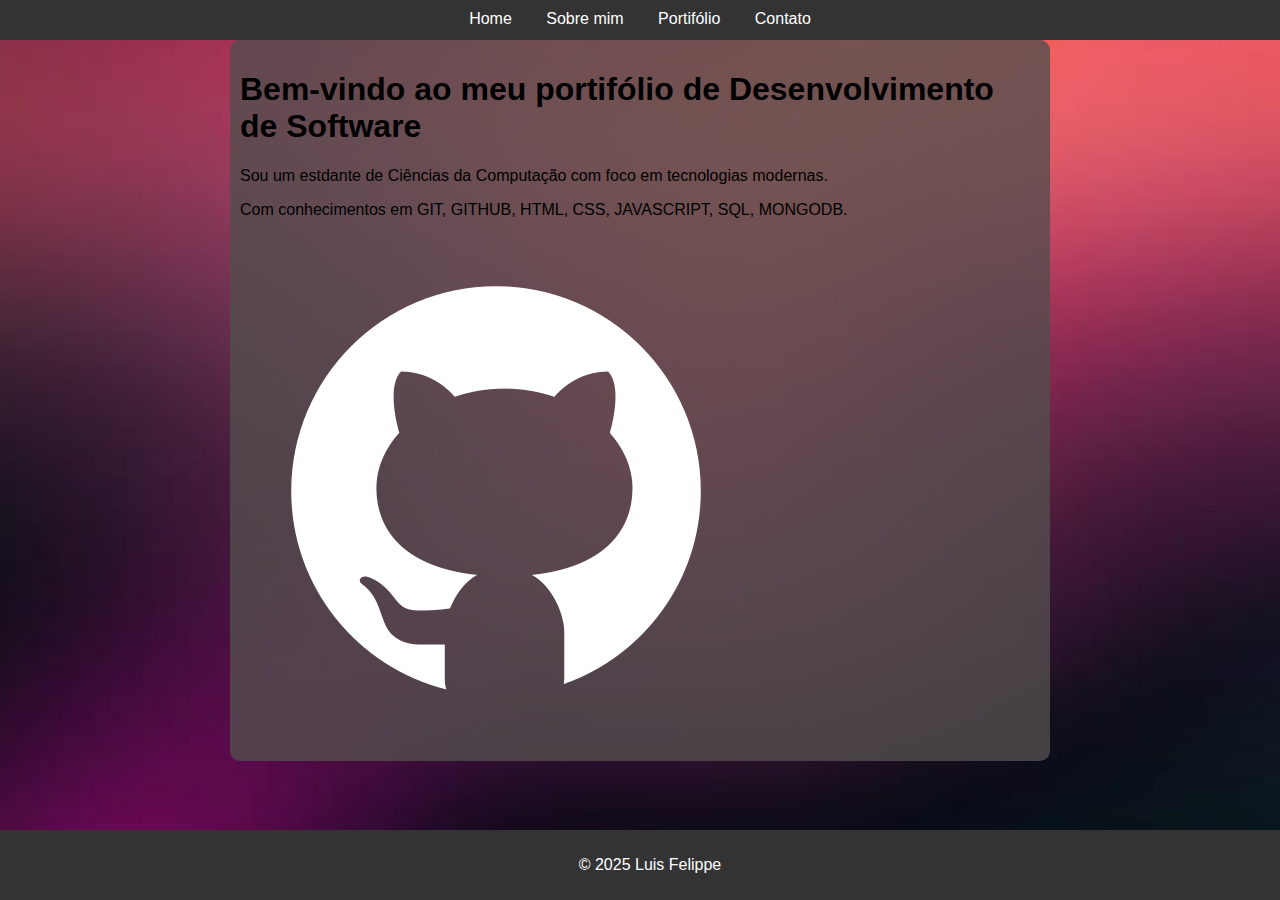
==== index.html @ c8635655 "site portifolio" ====
<!DOCTYPE html>
<html lang="en">
    <head>
        <meta charset="UTF-8">
        <meta name="viewport" content="width=device-width, initial-scale=1.0">
        <title>.::Pagina Pessoal::.</title>
        <link href="./css/style.css" rel="stylesheet">
    </head>
    <body>
        <header>
            <nav>
                <ul>
                    <li><a href="index.html">Home</a></li>
                    <li><a href="#">Sobre mim</a></li>
                    <li><a href="#">Portifólio</a></li>
                    <li><a href="#">Contato</a></li>
                </ul>
            </nav>
        </header>
        <main>
            <section id="home">
                <h1>Bem-vindo ao meu portifólio de Desenvolvimento de Software</h1>
                <p>Sou um estdante de Ciências da Computação com foco em tecnologias modernas.</p>
                <p>Com conhecimentos em GIT, GITHUB, HTML, CSS, JAVASCRIPT, SQL, MONGODB.</p>
                <img src="./img/logogithub.png">
            </section>
        </main>
        <footer>
            <p>&copy; 2025 Luis Felippe</p>
        </footer>
    </body>
</html>
---- css/style.css ----
body {
    font-family: Arial, sans-serif;
    margin: 0;
    padding: 0;
    color: #000;
    height: 100hv;
    display: flex;
    flex-direction: column;
    justify-content: space-between;
    position: relative;
    z-index: 1;
}

body::before {
    content: "";
    position: absolute;
    top: 0;
    left: 0;
    height: 100vh;
    width: 100vw;
    background: url('../img/backgound.jpg') no-repeat center top fixed ;
    background-size: cover;
    opacity: 90;
    z-index: -1;
}

header{
    background-color: rgba(51, 51, 51);
    color: #fff;
    padding: 10px 0;
    text-align: center;
    height: 20px;
}

ul {
    list-style: none;
    margin: 0;
    padding: 0;
}

ul li {
    display: inline;
    margin: 0 15px;
}

ul li a {
    color: #fff;
    text-decoration: none;
}

main {
    position: relative;
    padding: 10px;
    background-color: rgba(83, 77, 77, 0.8);
    border-radius: 10px;
    max-width: 800px;
    margin: auto;
}

footer{
    background-color: rgba(51, 51, 51);
    color: #fff;
    text-align: center;
    padding: 10px;
    margin-top: 20px;
    position: fixed;
    bottom: 0;
    width: 100%;
}
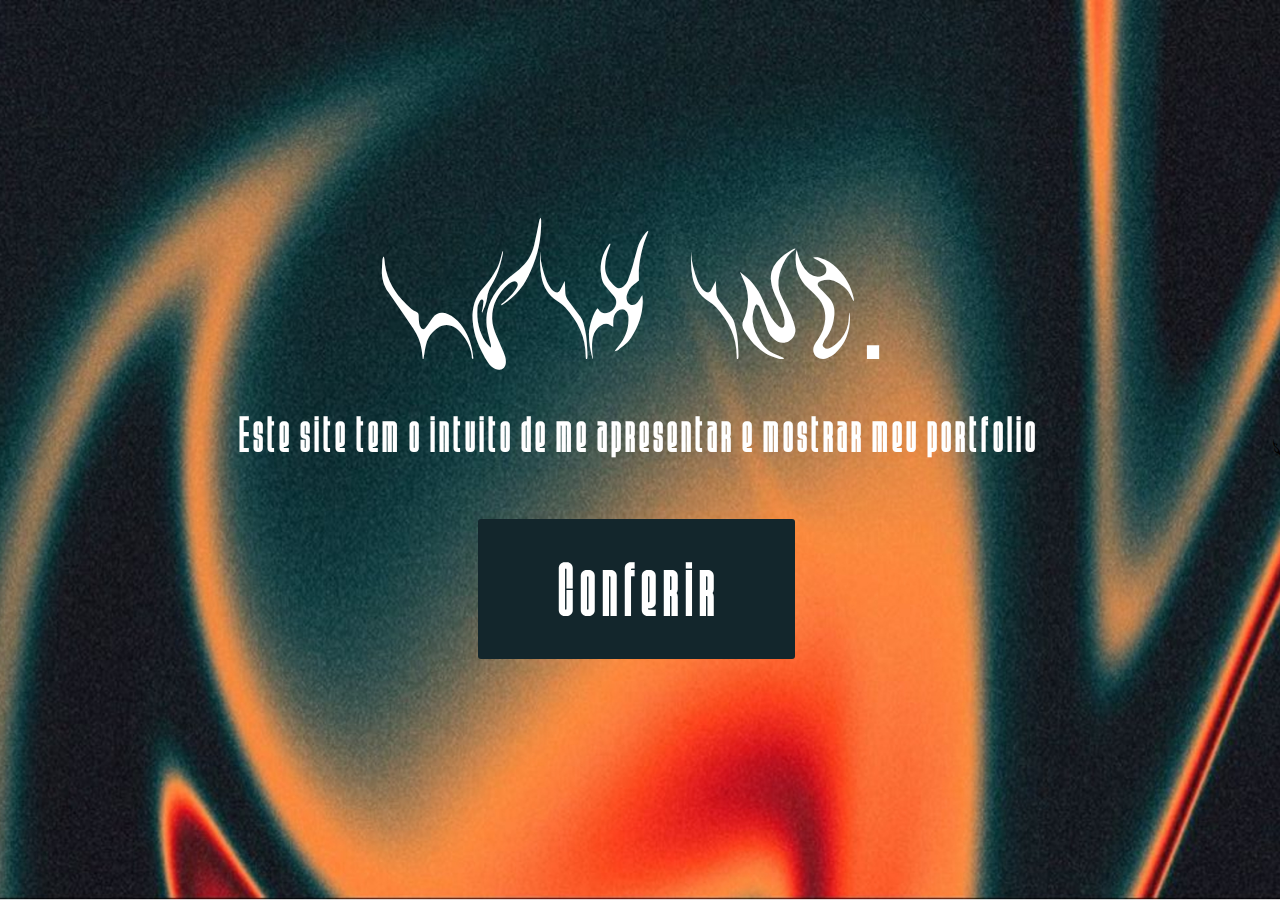
==== commit ecfd0730: "atualizalções site git" ====
--- a/index.html
+++ b/index.html
@@ -1,32 +1,17 @@
 <!DOCTYPE html>
-<html lang="en">
-    <head>
-        <meta charset="UTF-8">
-        <meta name="viewport" content="width=device-width, initial-scale=1.0">
-        <title>.::Pagina Pessoal::.</title>
-        <link href="./css/style.css" rel="stylesheet">
-    </head>
-    <body>
-        <header>
-            <nav>
-                <ul>
-                    <li><a href="index.html">Home</a></li>
-                    <li><a href="#">Sobre mim</a></li>
-                    <li><a href="#">Portifólio</a></li>
-                    <li><a href="#">Contato</a></li>
-                </ul>
-            </nav>
-        </header>
-        <main>
-            <section id="home">
-                <h1>Bem-vindo ao meu portifólio de Desenvolvimento de Software</h1>
-                <p>Sou um estdante de Ciências da Computação com foco em tecnologias modernas.</p>
-                <p>Com conhecimentos em GIT, GITHUB, HTML, CSS, JAVASCRIPT, SQL, MONGODB.</p>
-                <img src="./img/logogithub.png">
-            </section>
-        </main>
-        <footer>
-            <p>&copy; 2025 Luis Felippe</p>
-        </footer>
-    </body>
-</html>+<html lang="pt-br">
+<head>
+    <meta charset="UTF-8">
+    <meta name="viewport" content="width=device-width, initial-scale=1.0">
+    <title>Luix Inc.</title>
+    <link href="./css/style.css" rel="stylesheet">
+</head>
+<body>
+    <div class="container">
+        <p class="texto"><span class="texto-luix">luix inc.</span> <span class="texto-inc"></span></p>
+        <p class="sub-texto">Este site tem o intuito de me apresentar e mostrar meu portfólio</p> 
+        <button class="btn" onclick="window.location.href='pag2.html'">Conferir</button>
+    </div>
+</body>
+</html>
+S--- a/css/style.css
+++ b/css/style.css
@@ -1,71 +1,129 @@
+@font-face {
+    font-family: 'MinhaFonte';
+    src: url('../fonts/DEMONS-Sick.otf') format('truetype');
+}
+
+@font-face {
+    font-family: 'MinhaFonte2';
+    src: url('../fonts/fonte-texto-corpo.otf') format('truetype');
+}
+
+@font-face {
+    font-family: 'MinhaFonte3';
+    src: url('../fonts/DEMONS-Sick.otf') format('truetype');
+}
+
+@font-face {
+    font-family: 'MinhaFonte4';
+    src: url('../fonts/Odachi.otf') format('truetype');
+}
+
 body {
-    font-family: Arial, sans-serif;
+    font-family: 'MinhaFonte', sans-serif;
+}
+
+* {
     margin: 0;
     padding: 0;
-    color: #000;
-    height: 100hv;
+    box-sizing: border-box;
+}
+
+body {
+    width: 100vw;
+    height: 100vh;
+    display: flex;
+    justify-content: center;
+    align-items: center;
+    background: url('../img/background.jpg') no-repeat center center/cover;
+    transition: filter 0.3s ease;
+}
+
+.container {
+    position: relative;
+    width: 100%;
+    height: 100%;
+    background: url('sua-logo.png') no-repeat center center/cover;
+    background-size: contain;
     display: flex;
     flex-direction: column;
-    justify-content: space-between;
+    justify-content: center; 
+    align-items: center; 
+    text-align: center; 
+}
+
+.texto {
+    font-size: 10vw; 
+    color: white;
+    margin-bottom: 2vw;
+    position: relative;
+}
+
+.texto-luix {
+    font-family: 'MinhaFonte3', sans-serif;
+    font-size: 10vw;
+}
+
+.texto-inc {
+    font-family: 'MinhaFonte3', sans-serif;
+    font-size: 4vw;
+}
+
+.sub-texto {
+    font-family: 'MinhaFonte2', sans-serif;
+    font-size: 4vw;
+    color: white;
+    margin-bottom: 5vw;
+    position: relative;
+}
+
+.btn {
+    padding: 3vw 6vw;
+    font-size: 6vw;
+    background-color: #13262c;
+    color: white;
+    border: none;
+    border-radius: 3px;
+    cursor: pointer;
+    transition: transform 0.3s ease;
+    font-family: 'MinhaFonte2', sans-serif;
     position: relative;
     z-index: 1;
 }
 
-body::before {
-    content: "";
-    position: absolute;
-    top: 0;
-    left: 0;
-    height: 100vh;
-    width: 100vw;
-    background: url('../img/backgound.jpg') no-repeat center top fixed ;
-    background-size: cover;
-    opacity: 90;
-    z-index: -1;
+.btn:hover {
+    transform: scale(1.1);
 }
 
-header{
-    background-color: rgba(51, 51, 51);
-    color: #fff;
-    padding: 10px 0;
-    text-align: center;
-    height: 20px;
+@media (max-width: 768px) {
+    .texto {
+        font-size: 15vw;
+        margin-bottom: 5vw; 
+    }
+
+    .sub-texto {
+        font-size: 5vw;
+        margin-bottom: 4vw; 
+    }
+
+    .btn {
+        font-size: 8vw;
+        padding: 4vw 8vw;
+    }
 }
 
-ul {
-    list-style: none;
-    margin: 0;
-    padding: 0;
+@media (max-width: 480px) {
+    .texto {
+        font-size: 20vw;
+        margin-bottom: 8vw;
+    }
+
+    .sub-texto {
+        font-size: 6vw;
+        margin-bottom: 6vw;
+    }
+
+    .btn {
+        font-size: 10vw;
+        padding: 5vw 10vw;
+    }
 }
-
-ul li {
-    display: inline;
-    margin: 0 15px;
-}
-
-ul li a {
-    color: #fff;
-    text-decoration: none;
-}
-
-main {
-    position: relative;
-    padding: 10px;
-    background-color: rgba(83, 77, 77, 0.8);
-    border-radius: 10px;
-    max-width: 800px;
-    margin: auto;
-}
-
-footer{
-    background-color: rgba(51, 51, 51);
-    color: #fff;
-    text-align: center;
-    padding: 10px;
-    margin-top: 20px;
-    position: fixed;
-    bottom: 0;
-    width: 100%;
-}
-
-
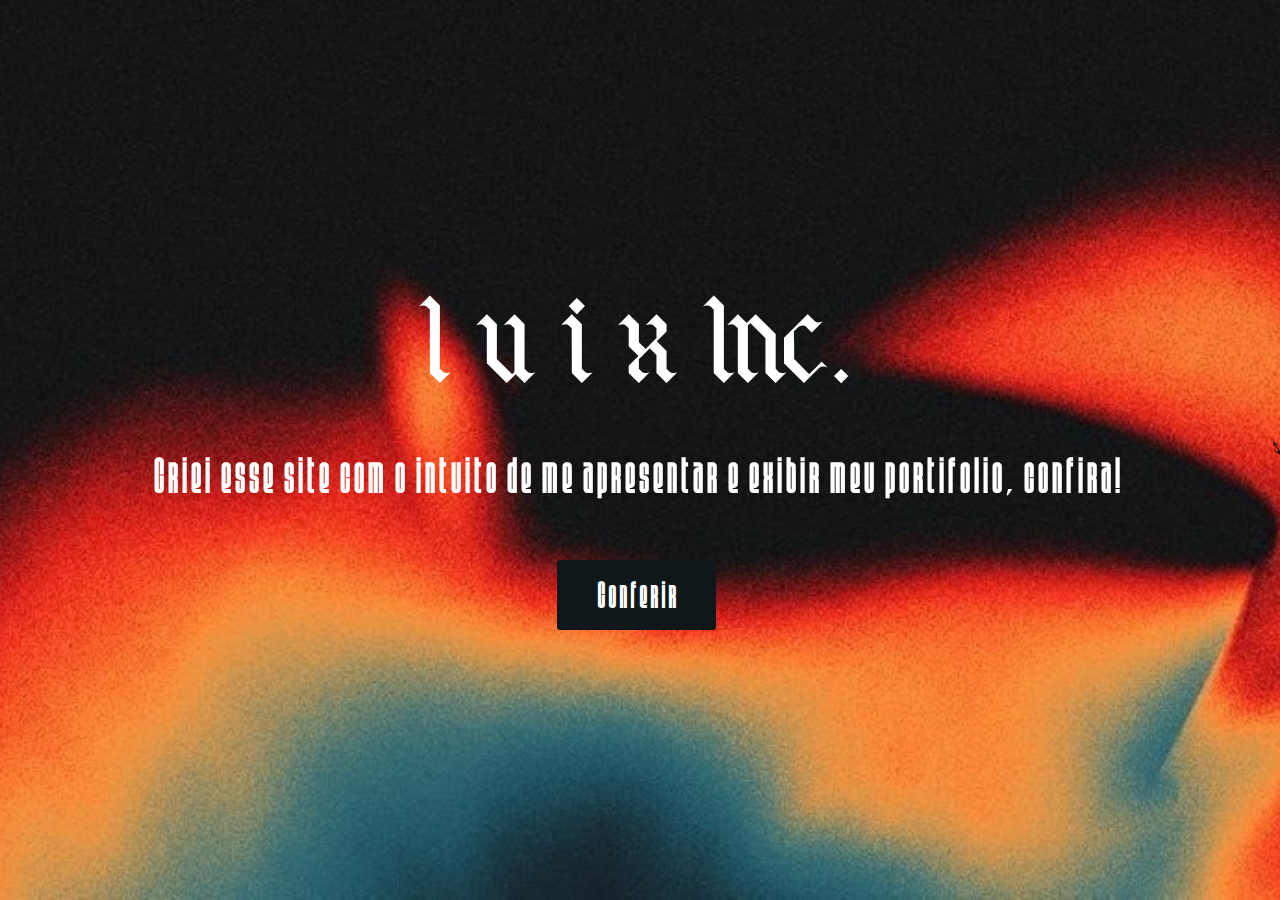
==== commit 560611de: "atualizações site" ====
--- a/index.html
+++ b/index.html
@@ -8,8 +8,8 @@
 </head>
 <body>
     <div class="container">
-        <p class="texto"><span class="texto-luix">luix inc.</span> <span class="texto-inc"></span></p>
-        <p class="sub-texto">Este site tem o intuito de me apresentar e mostrar meu portfólio</p> 
+        <p class="texto"><span class="texto-luix">l u i x    Inc.</span> <span class="texto-inc"></span></p>
+        <p class="sub-texto">Criei esse site com o intuito de me apresentar e exibir meu portifolio, confira!</p> 
         <button class="btn" onclick="window.location.href='pag2.html'">Conferir</button>
     </div>
 </body>
--- a/css/style.css
+++ b/css/style.css
@@ -15,7 +15,7 @@
 
 @font-face {
     font-family: 'MinhaFonte4';
-    src: url('../fonts/Odachi.otf') format('truetype');
+    src: url('../fonts/QORDHION\ DEMO.otf') format('truetype');
 }
 
 body {
@@ -59,13 +59,13 @@
 }
 
 .texto-luix {
-    font-family: 'MinhaFonte3', sans-serif;
+    font-family: 'MinhaFonte4', sans-serif;
     font-size: 10vw;
 }
 
 .texto-inc {
     font-family: 'MinhaFonte3', sans-serif;
-    font-size: 4vw;
+    font-size: 9vw;
 }
 
 .sub-texto {
@@ -77,9 +77,9 @@
 }
 
 .btn {
-    padding: 3vw 6vw;
-    font-size: 6vw;
-    background-color: #13262c;
+    padding: 1.5vw 3vw; /* Reduzi o padding */
+    font-size: 3vw; /* Reduzi o tamanho da fonte */
+    background-color: #10171a;
     color: white;
     border: none;
     border-radius: 3px;
@@ -106,8 +106,8 @@
     }
 
     .btn {
-        font-size: 8vw;
-        padding: 4vw 8vw;
+        font-size: 5vw;
+        padding: 2vw 4vw;
     }
 }
 
@@ -123,7 +123,7 @@
     }
 
     .btn {
-        font-size: 10vw;
-        padding: 5vw 10vw;
+        font-size: 6vw;
+        padding: 2.5vw 5vw;
     }
 }
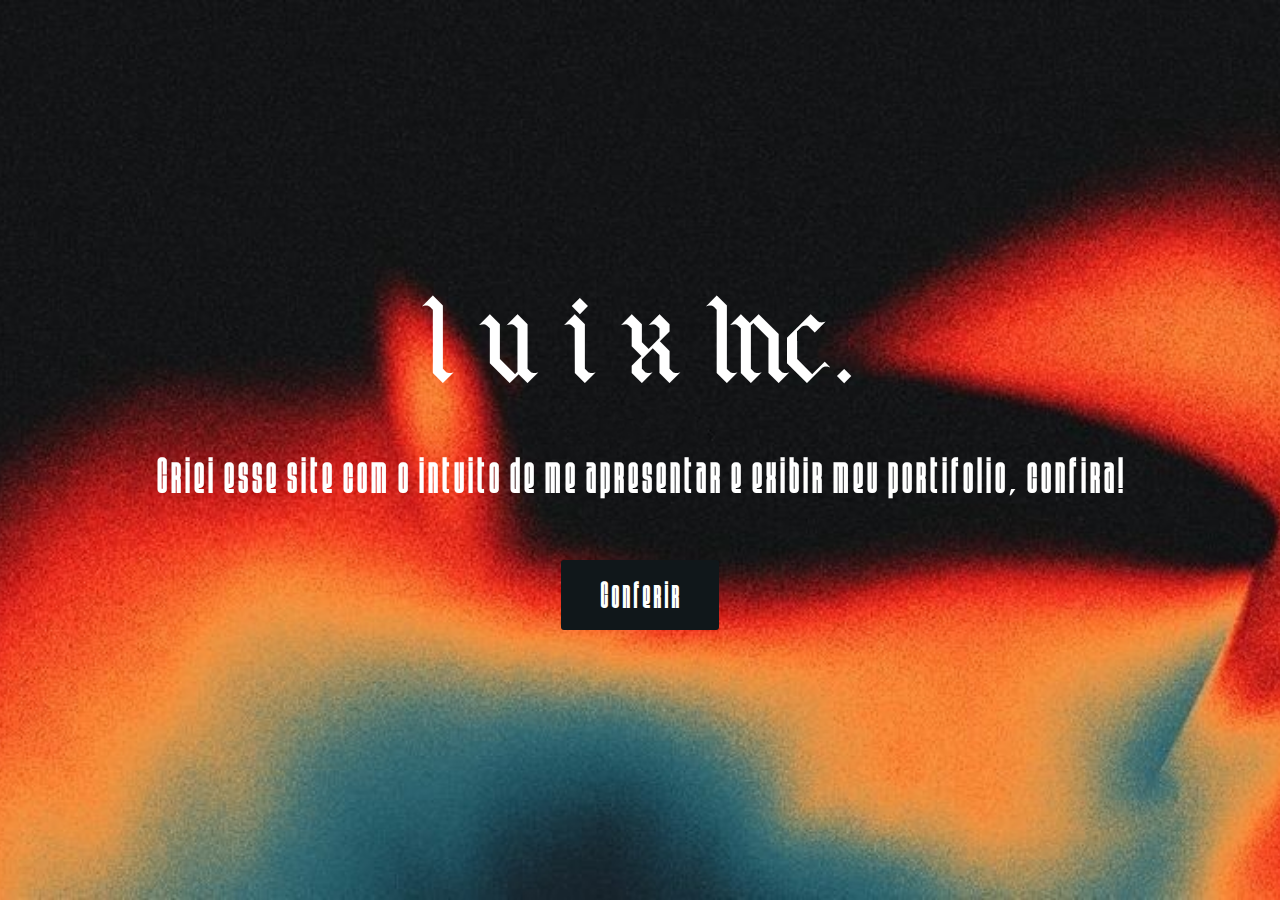
==== commit 558bb340: "Alterações pag2" ====
--- a/index.html
+++ b/index.html
@@ -14,4 +14,3 @@
     </div>
 </body>
 </html>
-S